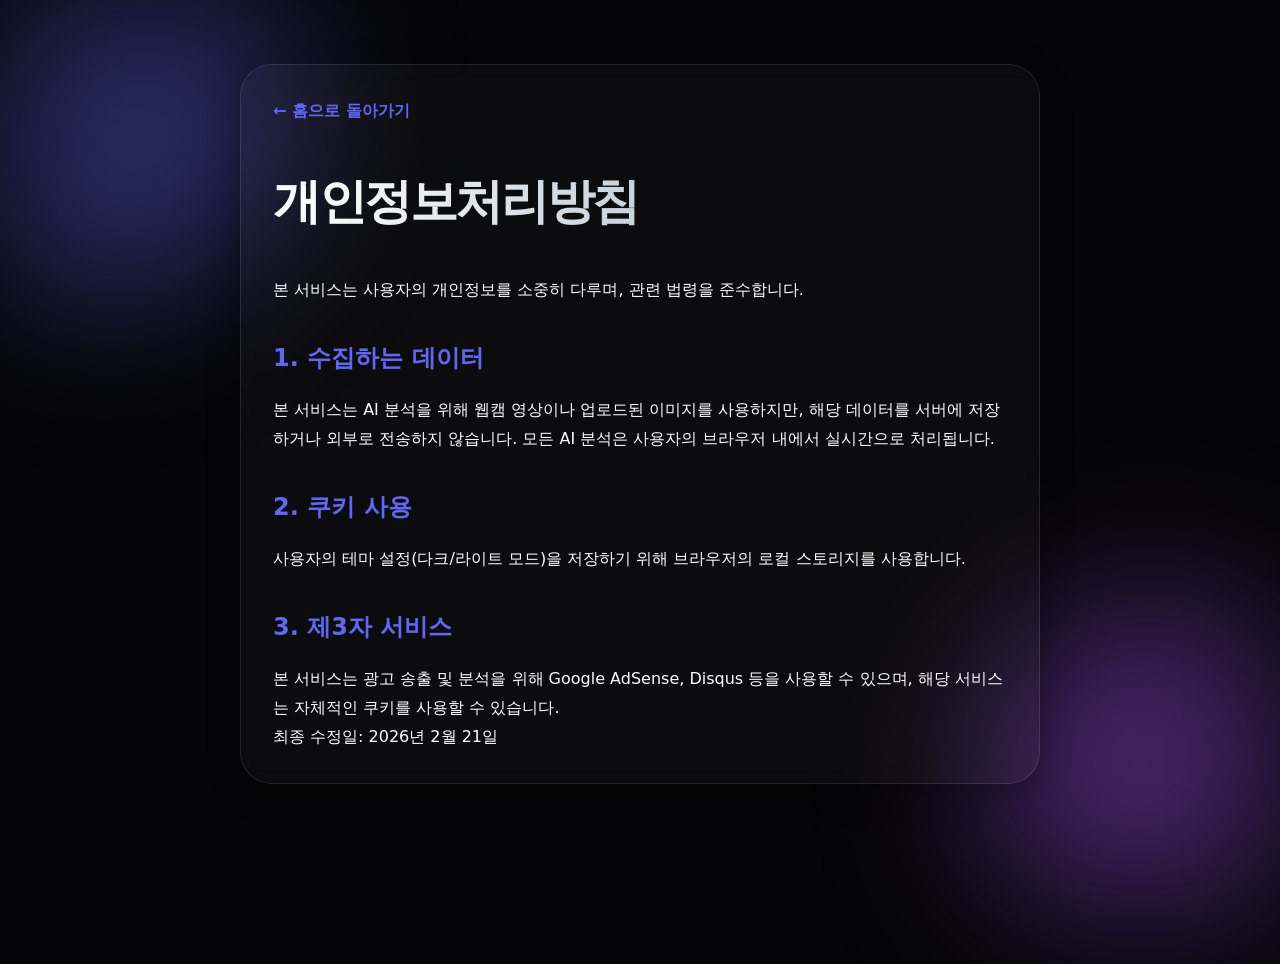
==== privacy.html @ 7edc259a "docs: Add Privacy Policy, FAQ, and technical content for AdSense approval" ====
<!DOCTYPE html>
<html lang="ko">
<head>
    <meta charset="UTF-8">
    <meta name="viewport" content="width=device-width, initial-scale=1.0">
    <title>개인정보처리방침 - AI Clothing Classifier</title>
    <link rel="stylesheet" href="style.css">
    <style>
        .legal-content { max-width: 800px; margin: 4rem auto; padding: 2rem; line-height: 1.8; }
        .legal-content h1 { margin-bottom: 2rem; }
        .legal-content h2 { margin-top: 2rem; margin-bottom: 1rem; color: var(--primary); }
        .back-home { display: inline-block; margin-bottom: 2rem; color: var(--primary); text-decoration: none; font-weight: 700; }
    </style>
</head>
<body class="dark-theme">
    <div class="blob-container">
        <div class="blob blob-1"></div>
        <div class="blob blob-2"></div>
    </div>
    <div class="legal-content card">
        <a href="index.html" class="back-home">← 홈으로 돌아가기</a>
        <h1>개인정보처리방침</h1>
        <p>본 서비스는 사용자의 개인정보를 소중히 다루며, 관련 법령을 준수합니다.</p>
        
        <h2>1. 수집하는 데이터</h2>
        <p>본 서비스는 AI 분석을 위해 웹캠 영상이나 업로드된 이미지를 사용하지만, 해당 데이터를 서버에 저장하거나 외부로 전송하지 않습니다. 모든 AI 분석은 사용자의 브라우저 내에서 실시간으로 처리됩니다.</p>
        
        <h2>2. 쿠키 사용</h2>
        <p>사용자의 테마 설정(다크/라이트 모드)을 저장하기 위해 브라우저의 로컬 스토리지를 사용합니다.</p>
        
        <h2>3. 제3자 서비스</h2>
        <p>본 서비스는 광고 송출 및 분석을 위해 Google AdSense, Disqus 등을 사용할 수 있으며, 해당 서비스는 자체적인 쿠키를 사용할 수 있습니다.</p>
        
        <p>최종 수정일: 2026년 2월 21일</p>
    </div>
</body>
</html>
---- style.css ----
:root {
    --primary: #6366f1;
    --primary-glow: rgba(99, 102, 241, 0.5);
    --secondary: #a855f7;
    --accent: #10b981;
    --bg-dark: #050507;
    --glass-bg: rgba(255, 255, 255, 0.03);
    --glass-border: rgba(255, 255, 255, 0.1);
    --text-main: #ffffff;
    --text-dim: #94a3b8;
}

.light-theme {
    --bg-dark: #f8fafc;
    --glass-bg: rgba(255, 255, 255, 0.7);
    --glass-border: rgba(0, 0, 0, 0.05);
    --text-main: #0f172a;
    --text-dim: #64748b;
}

* {
    margin: 0;
    padding: 0;
    box-sizing: border-box;
    font-family: 'Pretendard', -apple-system, system-ui, sans-serif;
}

html { scroll-behavior: smooth; }

body {
    background-color: var(--bg-dark);
    color: var(--text-main);
    overflow-x: hidden;
    min-height: 100vh;
    transition: background-color 0.5s ease;
}

/* Background Decorations */
.blob-container {
    position: fixed;
    top: 0;
    left: 0;
    width: 100%;
    height: 100%;
    z-index: -1;
    filter: blur(80px);
    overflow: hidden;
}

.blob {
    position: absolute;
    border-radius: 50%;
    opacity: 0.4;
    animation: move 20s infinite alternate;
}

.blob-1 { width: 400px; height: 400px; background: var(--primary); top: -100px; left: -100px; }
.blob-2 { width: 350px; height: 350px; background: var(--secondary); bottom: -50px; right: -50px; animation-delay: -5s; }
.blob-3 { width: 300px; height: 300px; background: #f43f5e; top: 40%; left: 60%; animation-delay: -10s; }

@keyframes move {
    from { transform: translate(0, 0) scale(1); }
    to { transform: translate(100px, 50px) scale(1.1); }
}

/* Navigation */
.top-nav {
    position: sticky;
    top: 0;
    z-index: 100;
    background: rgba(5, 5, 7, 0.8);
    backdrop-filter: blur(10px);
    border-bottom: 1px solid var(--glass-border);
}

.nav-container {
    max-width: 1300px;
    margin: 0 auto;
    padding: 1rem 1.5rem;
    display: flex;
    justify-content: space-between;
    align-items: center;
}

.logo {
    font-size: 1.5rem;
    font-weight: 900;
    text-decoration: none;
    color: white;
    background: linear-gradient(to right, var(--primary), var(--secondary));
    -webkit-background-clip: text;
    -webkit-text-fill-color: transparent;
}

.nav-links a {
    color: var(--text-dim);
    text-decoration: none;
    margin-left: 2rem;
    font-weight: 600;
    transition: color 0.3s;
}

.nav-links a:hover { color: var(--primary); }

/* Layout */
.page-wrapper {
    display: flex;
    max-width: 1300px;
    margin: 0 auto;
    padding: 2rem 1.5rem;
    gap: 2rem;
}

.main-content { flex: 2; }
.sidebar { flex: 1; }

/* Glassmorphism Card */
.card {
    background: var(--glass-bg);
    backdrop-filter: blur(12px);
    -webkit-backdrop-filter: blur(12px);
    border: 1px solid var(--glass-border);
    border-radius: 2rem;
    padding: 3rem;
    margin-bottom: 2rem;
    box-shadow: 0 8px 32px 0 rgba(0, 0, 0, 0.3);
    position: relative;
    overflow: hidden;
}

h1 {
    font-size: 3rem;
    font-weight: 900;
    letter-spacing: -0.05em;
    margin-bottom: 0.5rem;
    background: linear-gradient(to right, #fff, var(--text-dim));
    -webkit-background-clip: text;
    -webkit-text-fill-color: transparent;
}

.subtitle {
    color: var(--text-dim);
    font-size: 1.1rem;
    margin-bottom: 2.5rem;
}

/* Info Content & FAQ */
.info-content {
    margin-top: 2rem;
    padding-top: 2rem;
    border-top: 1px solid var(--glass-border);
}

.info-content h3 { margin-bottom: 1rem; color: var(--primary); }
.info-content p { color: var(--text-dim); line-height: 1.8; margin-bottom: 1rem; }
.info-content ul { padding-left: 1.5rem; color: var(--text-dim); }

.faq-list { display: grid; gap: 1.5rem; }
.faq-item h4 { margin-bottom: 0.5rem; color: var(--text-main); }
.faq-item p { color: var(--text-dim); line-height: 1.6; }

/* Theme Toggle */
#theme-toggle {
    position: absolute;
    top: 2rem;
    right: 2rem;
    background: var(--glass-bg);
    border: 1px solid var(--glass-border);
    color: white;
    width: 3rem;
    height: 3rem;
    border-radius: 1rem;
    cursor: pointer;
    font-size: 1.2rem;
    transition: all 0.3s ease;
}

/* AI Section */
.webcam-frame {
    width: 100%;
    max-width: 450px;
    aspect-ratio: 1;
    background: #000;
    border-radius: 2rem;
    margin: 0 auto 2rem;
    position: relative;
    border: 2px solid var(--glass-border);
    overflow: hidden;
}

.webcam-frame canvas, #image-preview {
    width: 100% !important;
    height: 100% !important;
    object-fit: contain;
}

.ai-controls { display: flex; gap: 1.5rem; margin-bottom: 2.5rem; }

#start-btn, .upload-label {
    flex: 1; padding: 1.2rem; border-radius: 1.2rem; font-weight: 700; cursor: pointer;
    display: flex; align-items: center; justify-content: center; transition: all 0.3s;
}

#start-btn { background: var(--primary); color: white; border: none; box-shadow: 0 0 20px var(--primary-glow); }
.upload-label { background: transparent; border: 2px solid var(--glass-border); color: var(--text-main); }

/* Results */
.results-grid { display: grid; gap: 1rem; width: 100%; }
.result-item { background: rgba(255, 255, 255, 0.05); padding: 1.2rem; border-radius: 1.2rem; border: 1px solid var(--glass-border); }
.progress-bar-container { height: 8px; background: rgba(255, 255, 255, 0.1); border-radius: 4px; overflow: hidden; }
.progress-bar { height: 100%; background: linear-gradient(to right, var(--primary), var(--secondary)); width: 0%; transition: width 0.4s ease; }

/* Lotto */
.numbers-container { display: flex; justify-content: center; gap: 1.2rem; margin: 2rem 0; flex-wrap: wrap; }
.lotto-ball {
    width: 4rem; height: 4rem; border-radius: 50%; display: flex; align-items: center; justify-content: center;
    font-size: 1.5rem; font-weight: 900; color: white; box-shadow: inset -5px -5px 15px rgba(0,0,0,0.3);
    border: 1px solid rgba(255,255,255,0.2); animation: ballIn 0.6s ease both;
}

/* Ad Areas */
.ad-banner-card {
    background: linear-gradient(135deg, rgba(99, 102, 241, 0.1), rgba(168, 85, 247, 0.1));
    backdrop-filter: blur(12px); border: 1px solid var(--glass-border);
    border-radius: 2rem; padding: 2rem; margin-bottom: 2rem;
}
.ad-placeholder { background: rgba(255,255,255,0.05); height: 200px; display: flex; align-items: center; justify-content: center; border-radius: 1rem; color: var(--text-dim); }

/* Footer */
.main-footer {
    background: rgba(5, 5, 7, 0.9);
    padding: 4rem 1.5rem;
    border-top: 1px solid var(--glass-border);
    margin-top: 4rem;
}

.footer-container {
    max-width: 1300px;
    margin: 0 auto;
    display: grid;
    grid-template-columns: repeat(auto-fit, minmax(250px, 1fr));
    gap: 3rem;
}

.footer-info h3 { margin-bottom: 1rem; }
.footer-info p { color: var(--text-dim); }
.footer-links a { display: block; color: var(--text-dim); text-decoration: none; margin-bottom: 0.8rem; }
.footer-links a:hover { color: var(--primary); }
.footer-copy { grid-column: 1 / -1; text-align: center; color: var(--text-dim); padding-top: 2rem; border-top: 1px solid var(--glass-border); }

@media (max-width: 1000px) {
    .page-wrapper { flex-direction: column; }
    h1 { font-size: 2.2rem; }
    .nav-links { display: none; }
}
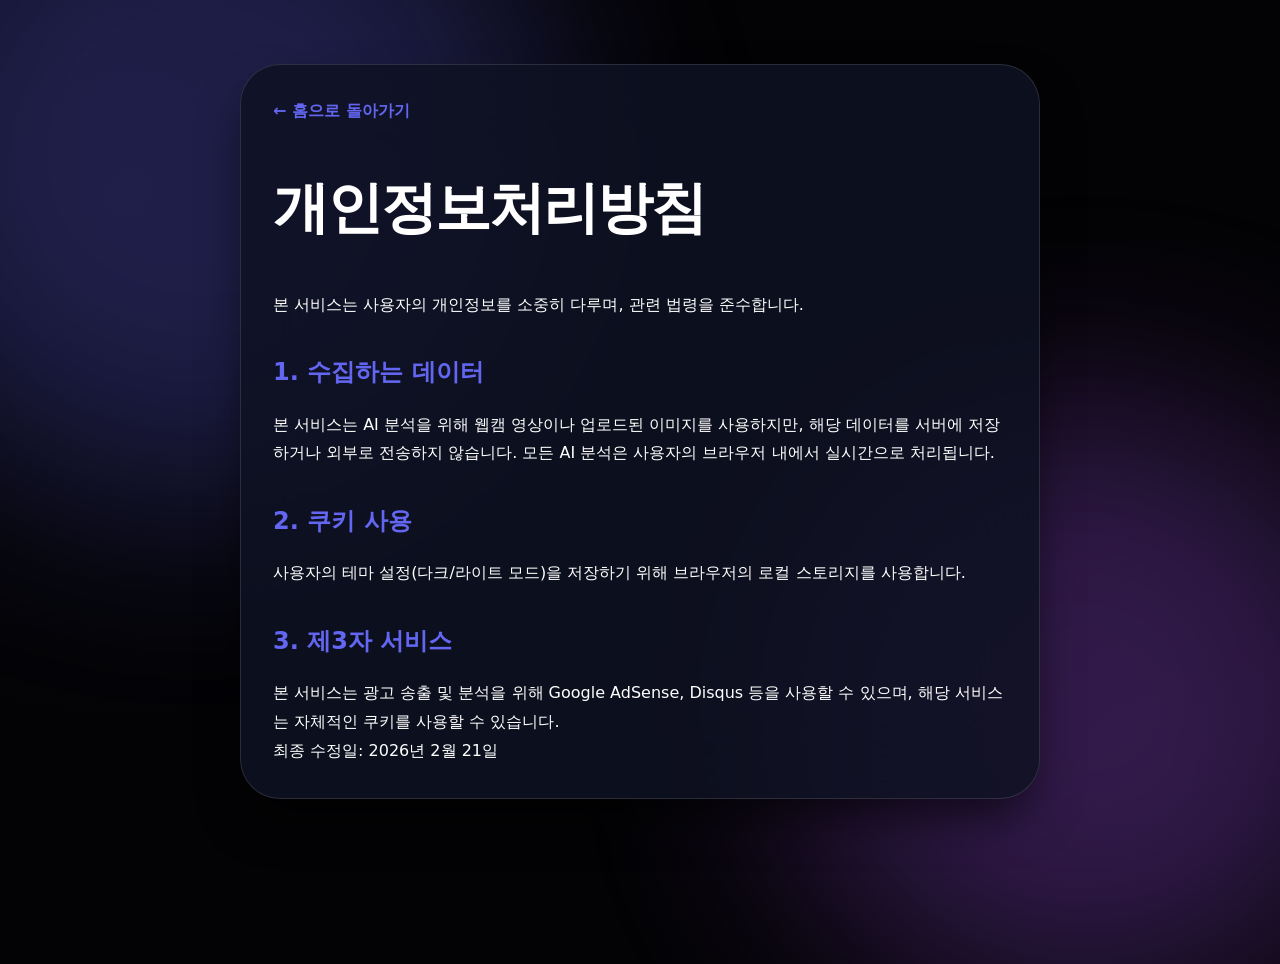
==== commit 4f61f038: "Restore Lotto naming, add Google Analytics tag to all pages, and enhance UI" ====
--- a/privacy.html
+++ b/privacy.html
@@ -1,9 +1,24 @@
 <!DOCTYPE html>
 <html lang="ko">
 <head>
+    <!-- Google tag (gtag.js) -->
+    <script async src="https://www.googletagmanager.com/gtag/js?id=G-NLZSCF495M"></script>
+    <script>
+      window.dataLayer = window.dataLayer || [];
+      function gtag(){dataLayer.push(arguments);}
+      gtag('js', new Date());
+
+      gtag('config', 'G-NLZSCF495M');
+    </script>
     <meta charset="UTF-8">
     <meta name="viewport" content="width=device-width, initial-scale=1.0">
     <title>개인정보처리방침 - AI Clothing Classifier</title>
+    
+    <!-- Google AdSense -->
+    <meta name="google-adsense-account" content="ca-pub-9439852801028651">
+    <script async src="https://pagead2.googlesyndication.com/pagead/js/adsbygoogle.js?client=ca-pub-9439852801028651"
+     crossorigin="anonymous"></script>
+    
     <link rel="stylesheet" href="style.css">
     <style>
         .legal-content { max-width: 800px; margin: 4rem auto; padding: 2rem; line-height: 1.8; }
--- a/style.css
+++ b/style.css
@@ -3,19 +3,11 @@
     --primary-glow: rgba(99, 102, 241, 0.5);
     --secondary: #a855f7;
     --accent: #10b981;
-    --bg-dark: #050507;
-    --glass-bg: rgba(255, 255, 255, 0.03);
-    --glass-border: rgba(255, 255, 255, 0.1);
+    --bg-dark: #030305;
+    --glass-bg: rgba(15, 18, 35, 0.85);
+    --glass-border: rgba(255, 255, 255, 0.12);
     --text-main: #ffffff;
     --text-dim: #94a3b8;
-}
-
-.light-theme {
-    --bg-dark: #f8fafc;
-    --glass-bg: rgba(255, 255, 255, 0.7);
-    --glass-border: rgba(0, 0, 0, 0.05);
-    --text-main: #0f172a;
-    --text-dim: #64748b;
 }
 
 * {
@@ -32,224 +24,272 @@
     color: var(--text-main);
     overflow-x: hidden;
     min-height: 100vh;
-    transition: background-color 0.5s ease;
-}
-
-/* Background Decorations */
+    line-height: 1.6;
+    background-image: 
+        radial-gradient(circle at 10% 20%, rgba(99, 102, 241, 0.05) 0%, transparent 40%),
+        radial-gradient(circle at 90% 80%, rgba(168, 85, 247, 0.05) 0%, transparent 40%),
+        url("https://www.transparenttextures.com/patterns/asfalt-dark.pattern");
+}
+
+/* Background Blobs */
 .blob-container {
     position: fixed;
-    top: 0;
-    left: 0;
-    width: 100%;
-    height: 100%;
-    z-index: -1;
-    filter: blur(80px);
-    overflow: hidden;
-}
-
+    top: 0; left: 0; width: 100%; height: 100%;
+    z-index: -1; filter: blur(100px);
+    pointer-events: none;
+}
 .blob {
-    position: absolute;
-    border-radius: 50%;
-    opacity: 0.4;
-    animation: move 20s infinite alternate;
-}
-
-.blob-1 { width: 400px; height: 400px; background: var(--primary); top: -100px; left: -100px; }
-.blob-2 { width: 350px; height: 350px; background: var(--secondary); bottom: -50px; right: -50px; animation-delay: -5s; }
-.blob-3 { width: 300px; height: 300px; background: #f43f5e; top: 40%; left: 60%; animation-delay: -10s; }
+    position: absolute; border-radius: 50%; opacity: 0.25;
+    animation: move 20s infinite alternate ease-in-out;
+}
+.blob-1 { width: 700px; height: 700px; background: var(--primary); top: -200px; left: -150px; }
+.blob-2 { width: 600px; height: 600px; background: var(--secondary); bottom: -100px; right: -100px; animation-delay: -5s; }
+.blob-3 { width: 400px; height: 400px; background: #3b82f6; top: 40%; left: 30%; opacity: 0.1; }
 
 @keyframes move {
-    from { transform: translate(0, 0) scale(1); }
-    to { transform: translate(100px, 50px) scale(1.1); }
+    0% { transform: translate(0, 0) scale(1); }
+    100% { transform: translate(120px, 60px) scale(1.1); }
 }
 
 /* Navigation */
 .top-nav {
-    position: sticky;
-    top: 0;
-    z-index: 100;
-    background: rgba(5, 5, 7, 0.8);
-    backdrop-filter: blur(10px);
+    position: sticky; top: 0; z-index: 100;
+    background: rgba(3, 3, 5, 0.8);
+    backdrop-filter: blur(25px);
     border-bottom: 1px solid var(--glass-border);
 }
-
 .nav-container {
-    max-width: 1300px;
-    margin: 0 auto;
-    padding: 1rem 1.5rem;
-    display: flex;
-    justify-content: space-between;
-    align-items: center;
-}
-
+    max-width: 1300px; margin: 0 auto; padding: 1.2rem 1.5rem;
+    display: flex; justify-content: space-between; align-items: center;
+}
 .logo {
-    font-size: 1.5rem;
-    font-weight: 900;
-    text-decoration: none;
-    color: white;
-    background: linear-gradient(to right, var(--primary), var(--secondary));
-    -webkit-background-clip: text;
-    -webkit-text-fill-color: transparent;
-}
-
-.nav-links a {
-    color: var(--text-dim);
-    text-decoration: none;
-    margin-left: 2rem;
-    font-weight: 600;
-    transition: color 0.3s;
-}
-
-.nav-links a:hover { color: var(--primary); }
+    font-size: 1.6rem; font-weight: 900; text-decoration: none; color: white;
+    background: linear-gradient(135deg, var(--primary), var(--secondary));
+    -webkit-background-clip: text; -webkit-text-fill-color: transparent;
+    letter-spacing: -1.5px;
+}
+.nav-links a { color: var(--text-dim); text-decoration: none; margin-left: 2rem; font-weight: 600; transition: 0.3s; }
+.nav-links a:hover { color: white; text-shadow: 0 0 10px var(--primary-glow); }
 
 /* Layout */
 .page-wrapper {
-    display: flex;
-    max-width: 1300px;
-    margin: 0 auto;
-    padding: 2rem 1.5rem;
-    gap: 2rem;
-}
-
-.main-content { flex: 2; }
-.sidebar { flex: 1; }
-
-/* Glassmorphism Card */
+    display: flex; max-width: 1300px; margin: 0 auto; padding: 3rem 1.5rem; gap: 3rem;
+}
+.main-content { flex: 2; min-width: 0; }
+.sidebar { flex: 1; min-width: 340px; }
+
+/* Card Style */
 .card {
     background: var(--glass-bg);
-    backdrop-filter: blur(12px);
-    -webkit-backdrop-filter: blur(12px);
+    backdrop-filter: blur(40px);
     border: 1px solid var(--glass-border);
+    border-radius: 2.5rem;
+    padding: 3.5rem; margin-bottom: 2.5rem;
+    box-shadow: 0 25px 50px -12px rgba(0, 0, 0, 0.7);
+    transition: 0.4s cubic-bezier(0.175, 0.885, 0.32, 1.275);
+}
+.card:hover {
+    transform: translateY(-5px);
+    border-color: rgba(255, 255, 255, 0.2);
+    box-shadow: 0 35px 60px -15px rgba(0, 0, 0, 0.8);
+}
+
+h1 { font-size: 3.5rem; font-weight: 900; margin-bottom: 1rem; letter-spacing: -2px; }
+.subtitle { color: var(--text-dim); margin-bottom: 3rem; font-size: 1.2rem; font-weight: 500; }
+
+/* AI 분석 창 */
+.webcam-frame {
+    width: 100%; max-width: 500px; aspect-ratio: 1;
+    background: rgba(0, 0, 0, 0.5); border-radius: 3rem; margin: 0 auto 2.5rem;
+    position: relative; border: 2px dashed var(--glass-border);
+    cursor: pointer; overflow: hidden;
+    display: flex; align-items: center; justify-content: center;
+    transition: 0.4s all;
+}
+
+.webcam-frame:hover {
+    border-color: var(--primary);
+    background: rgba(99, 102, 241, 0.08);
+    box-shadow: 0 0 40px rgba(99, 102, 241, 0.2);
+}
+
+.webcam-frame.drag-over {
+    border-color: var(--accent);
+    background: rgba(16, 185, 129, 0.15);
+    transform: scale(1.02);
+}
+
+.webcam-placeholder {
+    width: 100%; height: 100%;
+    display: flex; flex-direction: column;
+    align-items: center; justify-content: center;
+    text-align: center; padding: 2rem;
+    transition: 0.3s;
+}
+
+.webcam-frame:hover .webcam-placeholder {
+    transform: scale(1.05);
+}
+
+.webcam-placeholder .icon {
+    font-size: 6rem; margin-bottom: 1.5rem;
+    background: linear-gradient(to bottom, #fff, var(--primary));
+    -webkit-background-clip: text; -webkit-text-fill-color: transparent;
+    filter: drop-shadow(0 0 15px rgba(99, 102, 241, 0.4));
+}
+
+.webcam-placeholder p {
+    font-size: 1.3rem; font-weight: 800; color: #fff;
+    line-height: 1.4;
+}
+
+#webcam-container, #image-preview {
+    position: absolute; top: 0; left: 0; width: 100% !important; height: 100% !important;
+    object-fit: contain; z-index: 2; border-radius: 3rem;
+}
+
+.ai-controls { display: flex; gap: 1.5rem; margin-bottom: 3.5rem; }
+
+#start-btn, .upload-label {
+    flex: 1; padding: 1.5rem; border-radius: 1.5rem; font-weight: 800;
+    cursor: pointer; display: flex; align-items: center; justify-content: center;
+    background: linear-gradient(135deg, var(--primary), var(--secondary));
+    color: white; border: none;
+    transition: 0.3s all;
+    position: relative; overflow: hidden;
+    box-shadow: 0 10px 25px rgba(99, 102, 241, 0.4);
+}
+
+#start-btn:hover, .upload-label:hover {
+    transform: translateY(-4px);
+    box-shadow: 0 20px 40px rgba(99, 102, 241, 0.6);
+}
+
+#start-btn::after, .upload-label::after {
+    content: ''; position: absolute; top: -50%; left: -50%; width: 200%; height: 200%;
+    background: radial-gradient(circle, rgba(255,255,255,0.3) 0%, transparent 70%);
+    opacity: 0; transition: 0.4s;
+}
+
+#start-btn:hover::after, .upload-label:hover::after {
+    opacity: 1; transform: scale(1.2);
+}
+
+/* Lotto Ball - 완벽한 3D 구체 디자인 */
+.numbers-container {
+    display: flex; gap: 1.5rem; justify-content: center; margin: 3.5rem 0; flex-wrap: wrap;
+}
+
+.lotto-ball {
+    width: 70px; height: 70px; border-radius: 50%;
+    display: flex; align-items: center; justify-content: center;
+    font-size: 1.8rem; font-weight: 900; color: white;
+    position: relative;
+    text-shadow: 0 2px 5px rgba(0,0,0,0.4);
+    box-shadow: 
+        inset -10px -10px 20px rgba(0,0,0,0.4),
+        inset 10px 10px 20px rgba(255,255,255,0.3),
+        0 15px 30px rgba(0,0,0,0.5);
+    animation: ballPop 0.6s cubic-bezier(0.34, 1.56, 0.64, 1) backwards;
+}
+
+.lotto-ball::before {
+    content: ''; position: absolute; top: 10%; left: 15%; width: 40%; height: 30%;
+    background: linear-gradient(to bottom, rgba(255,255,255,0.6), transparent);
+    border-radius: 50% 50% 40% 40%;
+    filter: blur(2px);
+}
+
+@keyframes ballPop {
+    0% { transform: scale(0) translateY(50px); opacity: 0; }
+    100% { transform: scale(1) translateY(0); opacity: 1; }
+}
+
+.ball-yellow { background: radial-gradient(circle at 30% 30%, #fde047, #ca8a04); }
+.ball-blue { background: radial-gradient(circle at 30% 30%, #60a5fa, #1d4ed8); }
+.ball-red { background: radial-gradient(circle at 30% 30%, #f87171, #b91c1c); }
+.ball-gray { background: radial-gradient(circle at 30% 30%, #94a3b8, #334155); }
+.ball-green { background: radial-gradient(circle at 30% 30%, #4ade80, #15803d); }
+
+#generate-btn {
+    width: 100%; padding: 1.6rem; border-radius: 1.8rem; font-size: 1.4rem; font-weight: 900;
+    background: white; color: black; border: none; cursor: pointer;
+    transition: 0.3s;
+}
+#generate-btn:hover {
+    background: var(--primary); color: white;
+    box-shadow: 0 15px 30px var(--primary-glow);
+    transform: scale(1.02);
+}
+
+/* Result Grid */
+.results-grid {
+    display: grid; grid-template-columns: 1fr; gap: 1rem; margin-top: 2rem;
+}
+.result-item {
+    background: rgba(255, 255, 255, 0.05); padding: 1.5rem; border-radius: 1.2rem;
+}
+.label-info { display: flex; justify-content: space-between; margin-bottom: 0.8rem; font-weight: 700; }
+.progress-bar-container { height: 10px; background: rgba(255,255,255,0.1); border-radius: 5px; overflow: hidden; }
+.progress-bar { height: 100%; width: 0; transition: width 0.6s cubic-bezier(0.1, 0, 0.2, 1); }
+
+/* How It Works Section */
+.how-it-works {
+    margin-top: 4rem;
+    padding-top: 3rem;
+    border-top: 1px solid var(--glass-border);
+}
+.how-it-works h3 { margin-bottom: 2rem; font-size: 2rem; font-weight: 900; text-align: center; }
+.steps-grid {
+    display: grid;
+    grid-template-columns: repeat(auto-fit, minmax(200px, 1fr));
+    gap: 2rem;
+}
+.step {
+    background: rgba(255, 255, 255, 0.03);
+    padding: 2.5rem;
     border-radius: 2rem;
-    padding: 3rem;
-    margin-bottom: 2rem;
-    box-shadow: 0 8px 32px 0 rgba(0, 0, 0, 0.3);
     position: relative;
-    overflow: hidden;
-}
-
-h1 {
+    transition: transform 0.3s;
+}
+.step:hover { transform: translateY(-5px); background: rgba(255, 255, 255, 0.06); }
+.step-num {
     font-size: 3rem;
     font-weight: 900;
-    letter-spacing: -0.05em;
-    margin-bottom: 0.5rem;
-    background: linear-gradient(to right, #fff, var(--text-dim));
-    -webkit-background-clip: text;
-    -webkit-text-fill-color: transparent;
-}
-
-.subtitle {
-    color: var(--text-dim);
-    font-size: 1.1rem;
-    margin-bottom: 2.5rem;
-}
-
-/* Info Content & FAQ */
+    opacity: 0.15;
+    position: absolute;
+    top: 1rem; right: 1.5rem;
+    background: linear-gradient(to bottom, var(--primary), transparent);
+    -webkit-background-clip: text; -webkit-text-fill-color: transparent;
+}
+.step h4 { margin-bottom: 1rem; color: var(--primary); font-size: 1.4rem; font-weight: 800; }
+.step p { font-size: 1rem; color: var(--text-dim); line-height: 1.5; }
+
+/* Info Content */
 .info-content {
-    margin-top: 2rem;
-    padding-top: 2rem;
-    border-top: 1px solid var(--glass-border);
-}
-
-.info-content h3 { margin-bottom: 1rem; color: var(--primary); }
-.info-content p { color: var(--text-dim); line-height: 1.8; margin-bottom: 1rem; }
-.info-content ul { padding-left: 1.5rem; color: var(--text-dim); }
-
-.faq-list { display: grid; gap: 1.5rem; }
-.faq-item h4 { margin-bottom: 0.5rem; color: var(--text-main); }
-.faq-item p { color: var(--text-dim); line-height: 1.6; }
-
-/* Theme Toggle */
-#theme-toggle {
-    position: absolute;
-    top: 2rem;
-    right: 2rem;
-    background: var(--glass-bg);
-    border: 1px solid var(--glass-border);
-    color: white;
-    width: 3rem;
-    height: 3rem;
-    border-radius: 1rem;
-    cursor: pointer;
-    font-size: 1.2rem;
-    transition: all 0.3s ease;
-}
-
-/* AI Section */
-.webcam-frame {
-    width: 100%;
-    max-width: 450px;
-    aspect-ratio: 1;
-    background: #000;
-    border-radius: 2rem;
-    margin: 0 auto 2rem;
-    position: relative;
-    border: 2px solid var(--glass-border);
-    overflow: hidden;
-}
-
-.webcam-frame canvas, #image-preview {
-    width: 100% !important;
-    height: 100% !important;
-    object-fit: contain;
-}
-
-.ai-controls { display: flex; gap: 1.5rem; margin-bottom: 2.5rem; }
-
-#start-btn, .upload-label {
-    flex: 1; padding: 1.2rem; border-radius: 1.2rem; font-weight: 700; cursor: pointer;
-    display: flex; align-items: center; justify-content: center; transition: all 0.3s;
-}
-
-#start-btn { background: var(--primary); color: white; border: none; box-shadow: 0 0 20px var(--primary-glow); }
-.upload-label { background: transparent; border: 2px solid var(--glass-border); color: var(--text-main); }
-
-/* Results */
-.results-grid { display: grid; gap: 1rem; width: 100%; }
-.result-item { background: rgba(255, 255, 255, 0.05); padding: 1.2rem; border-radius: 1.2rem; border: 1px solid var(--glass-border); }
-.progress-bar-container { height: 8px; background: rgba(255, 255, 255, 0.1); border-radius: 4px; overflow: hidden; }
-.progress-bar { height: 100%; background: linear-gradient(to right, var(--primary), var(--secondary)); width: 0%; transition: width 0.4s ease; }
-
-/* Lotto */
-.numbers-container { display: flex; justify-content: center; gap: 1.2rem; margin: 2rem 0; flex-wrap: wrap; }
-.lotto-ball {
-    width: 4rem; height: 4rem; border-radius: 50%; display: flex; align-items: center; justify-content: center;
-    font-size: 1.5rem; font-weight: 900; color: white; box-shadow: inset -5px -5px 15px rgba(0,0,0,0.3);
-    border: 1px solid rgba(255,255,255,0.2); animation: ballIn 0.6s ease both;
-}
-
-/* Ad Areas */
-.ad-banner-card {
-    background: linear-gradient(135deg, rgba(99, 102, 241, 0.1), rgba(168, 85, 247, 0.1));
-    backdrop-filter: blur(12px); border: 1px solid var(--glass-border);
-    border-radius: 2rem; padding: 2rem; margin-bottom: 2rem;
-}
-.ad-placeholder { background: rgba(255,255,255,0.05); height: 200px; display: flex; align-items: center; justify-content: center; border-radius: 1rem; color: var(--text-dim); }
+    margin-top: 3rem; padding: 2.5rem;
+    background: rgba(99, 102, 241, 0.05);
+    border-radius: 2.5rem; border-left: 8px solid var(--primary);
+}
+.info-content h3 { margin-bottom: 1rem; }
+.info-content p { color: var(--text-dim); }
+
+.insight-article article { margin-bottom: 2rem; }
+.insight-article h3 { font-size: 1.5rem; margin-bottom: 1rem; }
+.sub-separator { border: 0; height: 1px; background: var(--glass-border); margin: 2rem 0; }
+
+/* Sidebar Articles */
+.sidebar-article { margin-bottom: 2rem; padding-bottom: 1.5rem; border-bottom: 1px solid var(--glass-border); }
+.sidebar-article:last-child { border: none; }
+.sidebar-article h4 { color: var(--primary); margin-bottom: 0.5rem; }
+.sidebar-article p { font-size: 0.95rem; color: var(--text-dim); }
 
 /* Footer */
-.main-footer {
-    background: rgba(5, 5, 7, 0.9);
-    padding: 4rem 1.5rem;
-    border-top: 1px solid var(--glass-border);
-    margin-top: 4rem;
-}
-
-.footer-container {
-    max-width: 1300px;
-    margin: 0 auto;
-    display: grid;
-    grid-template-columns: repeat(auto-fit, minmax(250px, 1fr));
-    gap: 3rem;
-}
-
-.footer-info h3 { margin-bottom: 1rem; }
-.footer-info p { color: var(--text-dim); }
-.footer-links a { display: block; color: var(--text-dim); text-decoration: none; margin-bottom: 0.8rem; }
-.footer-links a:hover { color: var(--primary); }
-.footer-copy { grid-column: 1 / -1; text-align: center; color: var(--text-dim); padding-top: 2rem; border-top: 1px solid var(--glass-border); }
+.main-footer { background: #000; padding: 6rem 1.5rem; border-top: 1px solid var(--glass-border); }
+.footer-container { max-width: 1300px; margin: 0 auto; display: grid; grid-template-columns: repeat(auto-fit, minmax(200px, 1fr)); gap: 3rem; }
+.footer-links a { display: block; color: var(--text-dim); text-decoration: none; margin-bottom: 0.5rem; }
 
 @media (max-width: 1000px) {
     .page-wrapper { flex-direction: column; }
-    h1 { font-size: 2.2rem; }
-    .nav-links { display: none; }
-}
+    .ai-controls { flex-direction: column; }
+}
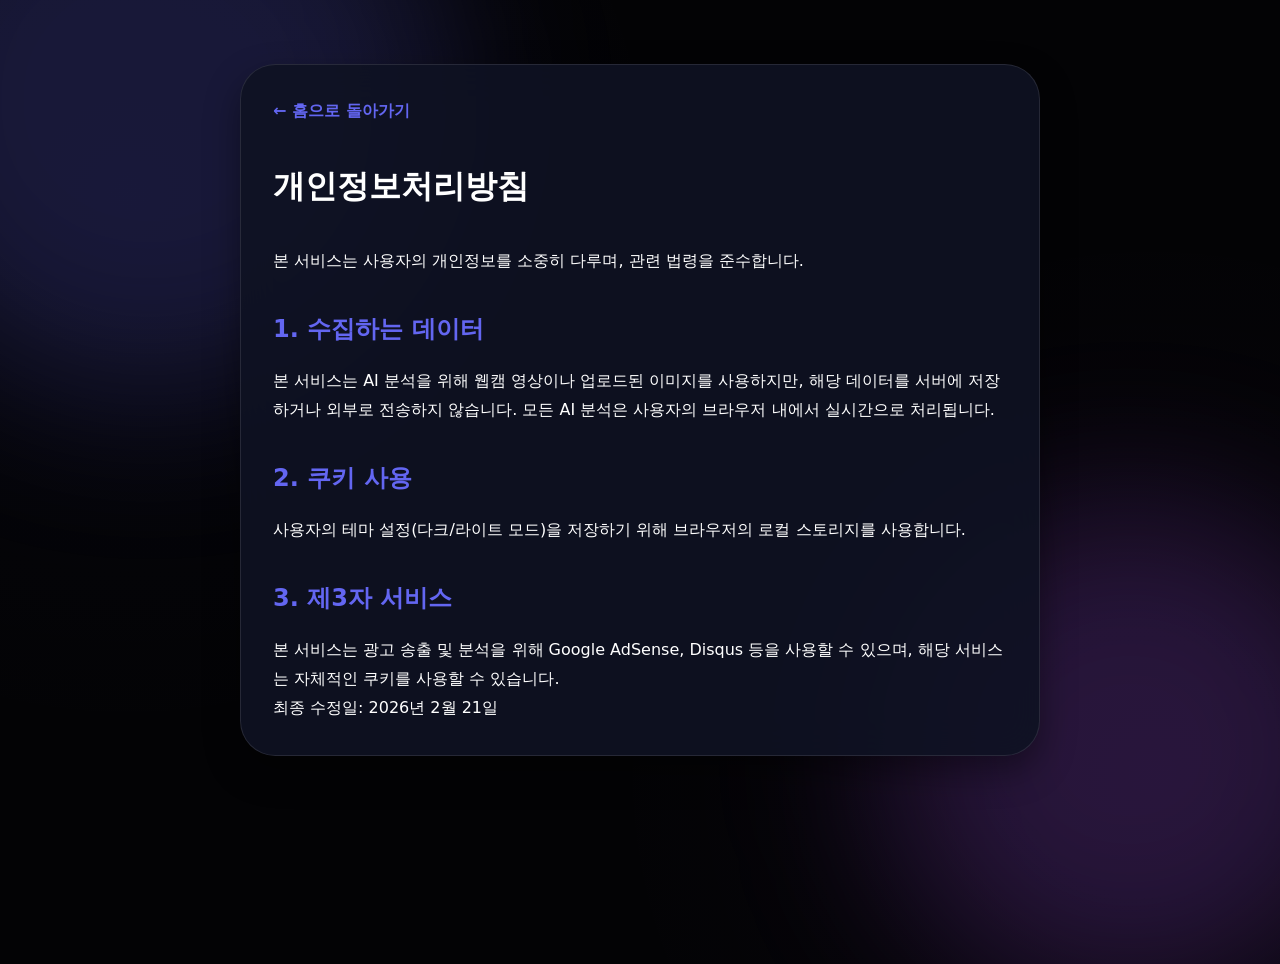
==== commit 4ae01c92: "Add Microsoft Clarity tracking script to all pages" ====
--- a/privacy.html
+++ b/privacy.html
@@ -1,6 +1,14 @@
 <!DOCTYPE html>
 <html lang="ko">
 <head>
+    <!-- Microsoft Clarity -->
+    <script type="text/javascript">
+        (function(c,l,a,r,i,t,y){
+            c[a]=c[a]||function(){(c[a].q=c[a].q||[]).push(arguments)};
+            t=l.createElement(r);t.async=1;t.src="https://www.clarity.ms/tag/"+i;
+            y=l.getElementsByTagName(r)[0];y.parentNode.insertBefore(t,y);
+        })(window, document, "clarity", "script", "vkvg0vcbbc");
+    </script>
     <!-- Google tag (gtag.js) -->
     <script async src="https://www.googletagmanager.com/gtag/js?id=G-NLZSCF495M"></script>
     <script>
--- a/style.css
+++ b/style.css
@@ -1,11 +1,11 @@
 :root {
     --primary: #6366f1;
-    --primary-glow: rgba(99, 102, 241, 0.5);
+    --primary-glow: rgba(99, 102, 241, 0.4);
     --secondary: #a855f7;
     --accent: #10b981;
     --bg-dark: #030305;
-    --glass-bg: rgba(15, 18, 35, 0.85);
-    --glass-border: rgba(255, 255, 255, 0.12);
+    --glass-bg: rgba(15, 18, 35, 0.9);
+    --glass-border: rgba(255, 255, 255, 0.1);
     --text-main: #ffffff;
     --text-dim: #94a3b8;
 }
@@ -25,106 +25,79 @@
     overflow-x: hidden;
     min-height: 100vh;
     line-height: 1.6;
+    /* 배경 최적화: 블러 연산 부하 감소 */
     background-image: 
-        radial-gradient(circle at 10% 20%, rgba(99, 102, 241, 0.05) 0%, transparent 40%),
-        radial-gradient(circle at 90% 80%, rgba(168, 85, 247, 0.05) 0%, transparent 40%),
+        radial-gradient(circle at 10% 20%, rgba(99, 102, 241, 0.03) 0%, transparent 40%),
+        radial-gradient(circle at 90% 80%, rgba(168, 85, 247, 0.03) 0%, transparent 40%),
         url("https://www.transparenttextures.com/patterns/asfalt-dark.pattern");
 }
 
-/* Background Blobs */
+/* Background Blobs - 최적화된 블러 처리 */
 .blob-container {
     position: fixed;
     top: 0; left: 0; width: 100%; height: 100%;
-    z-index: -1; filter: blur(100px);
+    z-index: -1; filter: blur(80px); /* 블러 강도 하향으로 성능 향상 */
     pointer-events: none;
+    will-change: transform; /* 가속 유도 */
 }
 .blob {
-    position: absolute; border-radius: 50%; opacity: 0.25;
-    animation: move 20s infinite alternate ease-in-out;
+    position: absolute; border-radius: 50%; opacity: 0.2;
+    animation: move 25s infinite alternate ease-in-out;
 }
-.blob-1 { width: 700px; height: 700px; background: var(--primary); top: -200px; left: -150px; }
-.blob-2 { width: 600px; height: 600px; background: var(--secondary); bottom: -100px; right: -100px; animation-delay: -5s; }
-.blob-3 { width: 400px; height: 400px; background: #3b82f6; top: 40%; left: 30%; opacity: 0.1; }
+.blob-1 { width: 600px; height: 600px; background: var(--primary); top: -200px; left: -150px; }
+.blob-2 { width: 500px; height: 500px; background: var(--secondary); bottom: -100px; right: -100px; animation-delay: -5s; }
 
 @keyframes move {
-    0% { transform: translate(0, 0) scale(1); }
-    100% { transform: translate(120px, 60px) scale(1.1); }
+    0% { transform: translate(0, 0); }
+    100% { transform: translate(100px, 50px); }
 }
 
 /* Navigation */
 .top-nav {
     position: sticky; top: 0; z-index: 100;
-    background: rgba(3, 3, 5, 0.8);
-    backdrop-filter: blur(25px);
+    background: rgba(3, 3, 5, 0.85);
+    backdrop-filter: blur(15px); /* 성능을 위해 블러 값 하향 */
     border-bottom: 1px solid var(--glass-border);
 }
 .nav-container {
-    max-width: 1300px; margin: 0 auto; padding: 1.2rem 1.5rem;
+    max-width: 1300px; margin: 0 auto; padding: 1.1rem 1.5rem;
     display: flex; justify-content: space-between; align-items: center;
 }
 .logo {
-    font-size: 1.6rem; font-weight: 900; text-decoration: none; color: white;
+    font-size: 1.5rem; font-weight: 900; text-decoration: none; color: white;
     background: linear-gradient(135deg, var(--primary), var(--secondary));
     -webkit-background-clip: text; -webkit-text-fill-color: transparent;
-    letter-spacing: -1.5px;
 }
-.nav-links a { color: var(--text-dim); text-decoration: none; margin-left: 2rem; font-weight: 600; transition: 0.3s; }
-.nav-links a:hover { color: white; text-shadow: 0 0 10px var(--primary-glow); }
 
-/* Layout */
-.page-wrapper {
-    display: flex; max-width: 1300px; margin: 0 auto; padding: 3rem 1.5rem; gap: 3rem;
-}
-.main-content { flex: 2; min-width: 0; }
-.sidebar { flex: 1; min-width: 340px; }
-
-/* Card Style */
+/* Card Style - 카드 자체의 호버 반응 제거 */
 .card {
     background: var(--glass-bg);
-    backdrop-filter: blur(40px);
+    backdrop-filter: blur(20px); /* 부하를 줄이기 위해 값 하향 */
     border: 1px solid var(--glass-border);
-    border-radius: 2.5rem;
-    padding: 3.5rem; margin-bottom: 2.5rem;
-    box-shadow: 0 25px 50px -12px rgba(0, 0, 0, 0.7);
-    transition: 0.4s cubic-bezier(0.175, 0.885, 0.32, 1.275);
-}
-.card:hover {
-    transform: translateY(-5px);
-    border-color: rgba(255, 255, 255, 0.2);
-    box-shadow: 0 35px 60px -15px rgba(0, 0, 0, 0.8);
+    border-radius: 2.2rem;
+    padding: 3rem; margin-bottom: 2.5rem;
+    box-shadow: 0 15px 35px rgba(0, 0, 0, 0.4);
 }
 
-h1 { font-size: 3.5rem; font-weight: 900; margin-bottom: 1rem; letter-spacing: -2px; }
-.subtitle { color: var(--text-dim); margin-bottom: 3rem; font-size: 1.2rem; font-weight: 500; }
-
-/* AI 분석 창 */
+/* AI 분석 창 - 명확하고 빠른 호버 피드백 */
 .webcam-frame {
-    width: 100%; max-width: 500px; aspect-ratio: 1;
-    background: rgba(0, 0, 0, 0.5); border-radius: 3rem; margin: 0 auto 2.5rem;
+    width: 100%; max-width: 460px; aspect-ratio: 1;
+    background: rgba(0, 0, 0, 0.4); border-radius: 2.5rem; margin: 0 auto 2.5rem;
     position: relative; border: 2px dashed var(--glass-border);
     cursor: pointer; overflow: hidden;
     display: flex; align-items: center; justify-content: center;
-    transition: 0.4s all;
+    transition: transform 0.2s cubic-bezier(0.1, 0.7, 0.1, 1), border-color 0.2s;
+    will-change: transform;
 }
 
 .webcam-frame:hover {
+    transform: scale(1.015); /* 빠른 체감의 작은 스케일링 */
     border-color: var(--primary);
-    background: rgba(99, 102, 241, 0.08);
-    box-shadow: 0 0 40px rgba(99, 102, 241, 0.2);
-}
-
-.webcam-frame.drag-over {
-    border-color: var(--accent);
-    background: rgba(16, 185, 129, 0.15);
-    transform: scale(1.02);
+    box-shadow: 0 0 25px rgba(99, 102, 241, 0.2);
 }
 
 .webcam-placeholder {
-    width: 100%; height: 100%;
-    display: flex; flex-direction: column;
-    align-items: center; justify-content: center;
-    text-align: center; padding: 2rem;
-    transition: 0.3s;
+    transition: transform 0.2s;
 }
 
 .webcam-frame:hover .webcam-placeholder {
@@ -132,164 +105,72 @@
 }
 
 .webcam-placeholder .icon {
-    font-size: 6rem; margin-bottom: 1.5rem;
+    font-size: 5.5rem; margin-bottom: 1.2rem;
     background: linear-gradient(to bottom, #fff, var(--primary));
     -webkit-background-clip: text; -webkit-text-fill-color: transparent;
-    filter: drop-shadow(0 0 15px rgba(99, 102, 241, 0.4));
 }
 
-.webcam-placeholder p {
-    font-size: 1.3rem; font-weight: 800; color: #fff;
-    line-height: 1.4;
-}
-
-#webcam-container, #image-preview {
-    position: absolute; top: 0; left: 0; width: 100% !important; height: 100% !important;
-    object-fit: contain; z-index: 2; border-radius: 3rem;
-}
-
+/* Buttons - 빠른 반응의 빛번짐 효과 */
 .ai-controls { display: flex; gap: 1.5rem; margin-bottom: 3.5rem; }
 
 #start-btn, .upload-label {
-    flex: 1; padding: 1.5rem; border-radius: 1.5rem; font-weight: 800;
+    flex: 1; padding: 1.4rem; border-radius: 1.4rem; font-weight: 800;
     cursor: pointer; display: flex; align-items: center; justify-content: center;
     background: linear-gradient(135deg, var(--primary), var(--secondary));
     color: white; border: none;
-    transition: 0.3s all;
+    transition: transform 0.2s, box-shadow 0.2s;
     position: relative; overflow: hidden;
-    box-shadow: 0 10px 25px rgba(99, 102, 241, 0.4);
 }
 
 #start-btn:hover, .upload-label:hover {
-    transform: translateY(-4px);
-    box-shadow: 0 20px 40px rgba(99, 102, 241, 0.6);
+    transform: translateY(-3px);
+    box-shadow: 0 12px 25px rgba(99, 102, 241, 0.5);
 }
 
 #start-btn::after, .upload-label::after {
     content: ''; position: absolute; top: -50%; left: -50%; width: 200%; height: 200%;
-    background: radial-gradient(circle, rgba(255,255,255,0.3) 0%, transparent 70%);
-    opacity: 0; transition: 0.4s;
+    background: radial-gradient(circle, rgba(255,255,255,0.2) 0%, transparent 60%);
+    opacity: 0; transition: opacity 0.2s;
 }
 
 #start-btn:hover::after, .upload-label:hover::after {
-    opacity: 1; transform: scale(1.2);
+    opacity: 1;
 }
 
-/* Lotto Ball - 완벽한 3D 구체 디자인 */
+/* Lotto Ball - 빠른 애니메이션 */
 .numbers-container {
-    display: flex; gap: 1.5rem; justify-content: center; margin: 3.5rem 0; flex-wrap: wrap;
+    display: flex; gap: 1.2rem; justify-content: center; margin: 3rem 0; flex-wrap: wrap;
 }
 
 .lotto-ball {
-    width: 70px; height: 70px; border-radius: 50%;
+    width: 65px; height: 65px; border-radius: 50%;
     display: flex; align-items: center; justify-content: center;
-    font-size: 1.8rem; font-weight: 900; color: white;
+    font-size: 1.7rem; font-weight: 900; color: white;
     position: relative;
-    text-shadow: 0 2px 5px rgba(0,0,0,0.4);
     box-shadow: 
-        inset -10px -10px 20px rgba(0,0,0,0.4),
-        inset 10px 10px 20px rgba(255,255,255,0.3),
-        0 15px 30px rgba(0,0,0,0.5);
-    animation: ballPop 0.6s cubic-bezier(0.34, 1.56, 0.64, 1) backwards;
+        inset -8px -8px 15px rgba(0,0,0,0.4),
+        inset 6px 6px 12px rgba(255,255,255,0.3),
+        0 10px 20px rgba(0,0,0,0.4);
+    animation: ballPop 0.4s cubic-bezier(0.17, 0.67, 0.83, 0.67) backwards;
 }
 
-.lotto-ball::before {
-    content: ''; position: absolute; top: 10%; left: 15%; width: 40%; height: 30%;
-    background: linear-gradient(to bottom, rgba(255,255,255,0.6), transparent);
-    border-radius: 50% 50% 40% 40%;
-    filter: blur(2px);
-}
-
-@keyframes ballPop {
-    0% { transform: scale(0) translateY(50px); opacity: 0; }
-    100% { transform: scale(1) translateY(0); opacity: 1; }
-}
-
-.ball-yellow { background: radial-gradient(circle at 30% 30%, #fde047, #ca8a04); }
-.ball-blue { background: radial-gradient(circle at 30% 30%, #60a5fa, #1d4ed8); }
-.ball-red { background: radial-gradient(circle at 30% 30%, #f87171, #b91c1c); }
-.ball-gray { background: radial-gradient(circle at 30% 30%, #94a3b8, #334155); }
-.ball-green { background: radial-gradient(circle at 30% 30%, #4ade80, #15803d); }
-
 #generate-btn {
-    width: 100%; padding: 1.6rem; border-radius: 1.8rem; font-size: 1.4rem; font-weight: 900;
+    width: 100%; padding: 1.5rem; border-radius: 1.5rem; font-size: 1.3rem; font-weight: 900;
     background: white; color: black; border: none; cursor: pointer;
-    transition: 0.3s;
+    transition: transform 0.2s, background-color 0.2s;
 }
 #generate-btn:hover {
     background: var(--primary); color: white;
-    box-shadow: 0 15px 30px var(--primary-glow);
-    transform: scale(1.02);
+    transform: scale(1.01);
 }
 
-/* Result Grid */
-.results-grid {
-    display: grid; grid-template-columns: 1fr; gap: 1rem; margin-top: 2rem;
+/* 나머지 정적 요소들은 트랜지션 최소화 */
+.step, .result-item {
+    background: rgba(255, 255, 255, 0.03);
+    padding: 2rem; border-radius: 1.5rem;
 }
-.result-item {
-    background: rgba(255, 255, 255, 0.05); padding: 1.5rem; border-radius: 1.2rem;
-}
-.label-info { display: flex; justify-content: space-between; margin-bottom: 0.8rem; font-weight: 700; }
-.progress-bar-container { height: 10px; background: rgba(255,255,255,0.1); border-radius: 5px; overflow: hidden; }
-.progress-bar { height: 100%; width: 0; transition: width 0.6s cubic-bezier(0.1, 0, 0.2, 1); }
-
-/* How It Works Section */
-.how-it-works {
-    margin-top: 4rem;
-    padding-top: 3rem;
-    border-top: 1px solid var(--glass-border);
-}
-.how-it-works h3 { margin-bottom: 2rem; font-size: 2rem; font-weight: 900; text-align: center; }
-.steps-grid {
-    display: grid;
-    grid-template-columns: repeat(auto-fit, minmax(200px, 1fr));
-    gap: 2rem;
-}
-.step {
-    background: rgba(255, 255, 255, 0.03);
-    padding: 2.5rem;
-    border-radius: 2rem;
-    position: relative;
-    transition: transform 0.3s;
-}
-.step:hover { transform: translateY(-5px); background: rgba(255, 255, 255, 0.06); }
-.step-num {
-    font-size: 3rem;
-    font-weight: 900;
-    opacity: 0.15;
-    position: absolute;
-    top: 1rem; right: 1.5rem;
-    background: linear-gradient(to bottom, var(--primary), transparent);
-    -webkit-background-clip: text; -webkit-text-fill-color: transparent;
-}
-.step h4 { margin-bottom: 1rem; color: var(--primary); font-size: 1.4rem; font-weight: 800; }
-.step p { font-size: 1rem; color: var(--text-dim); line-height: 1.5; }
-
-/* Info Content */
-.info-content {
-    margin-top: 3rem; padding: 2.5rem;
-    background: rgba(99, 102, 241, 0.05);
-    border-radius: 2.5rem; border-left: 8px solid var(--primary);
-}
-.info-content h3 { margin-bottom: 1rem; }
-.info-content p { color: var(--text-dim); }
-
-.insight-article article { margin-bottom: 2rem; }
-.insight-article h3 { font-size: 1.5rem; margin-bottom: 1rem; }
-.sub-separator { border: 0; height: 1px; background: var(--glass-border); margin: 2rem 0; }
-
-/* Sidebar Articles */
-.sidebar-article { margin-bottom: 2rem; padding-bottom: 1.5rem; border-bottom: 1px solid var(--glass-border); }
-.sidebar-article:last-child { border: none; }
-.sidebar-article h4 { color: var(--primary); margin-bottom: 0.5rem; }
-.sidebar-article p { font-size: 0.95rem; color: var(--text-dim); }
-
-/* Footer */
-.main-footer { background: #000; padding: 6rem 1.5rem; border-top: 1px solid var(--glass-border); }
-.footer-container { max-width: 1300px; margin: 0 auto; display: grid; grid-template-columns: repeat(auto-fit, minmax(200px, 1fr)); gap: 3rem; }
-.footer-links a { display: block; color: var(--text-dim); text-decoration: none; margin-bottom: 0.5rem; }
 
 @media (max-width: 1000px) {
     .page-wrapper { flex-direction: column; }
-    .ai-controls { flex-direction: column; }
+    h1 { font-size: 2.8rem; }
 }
